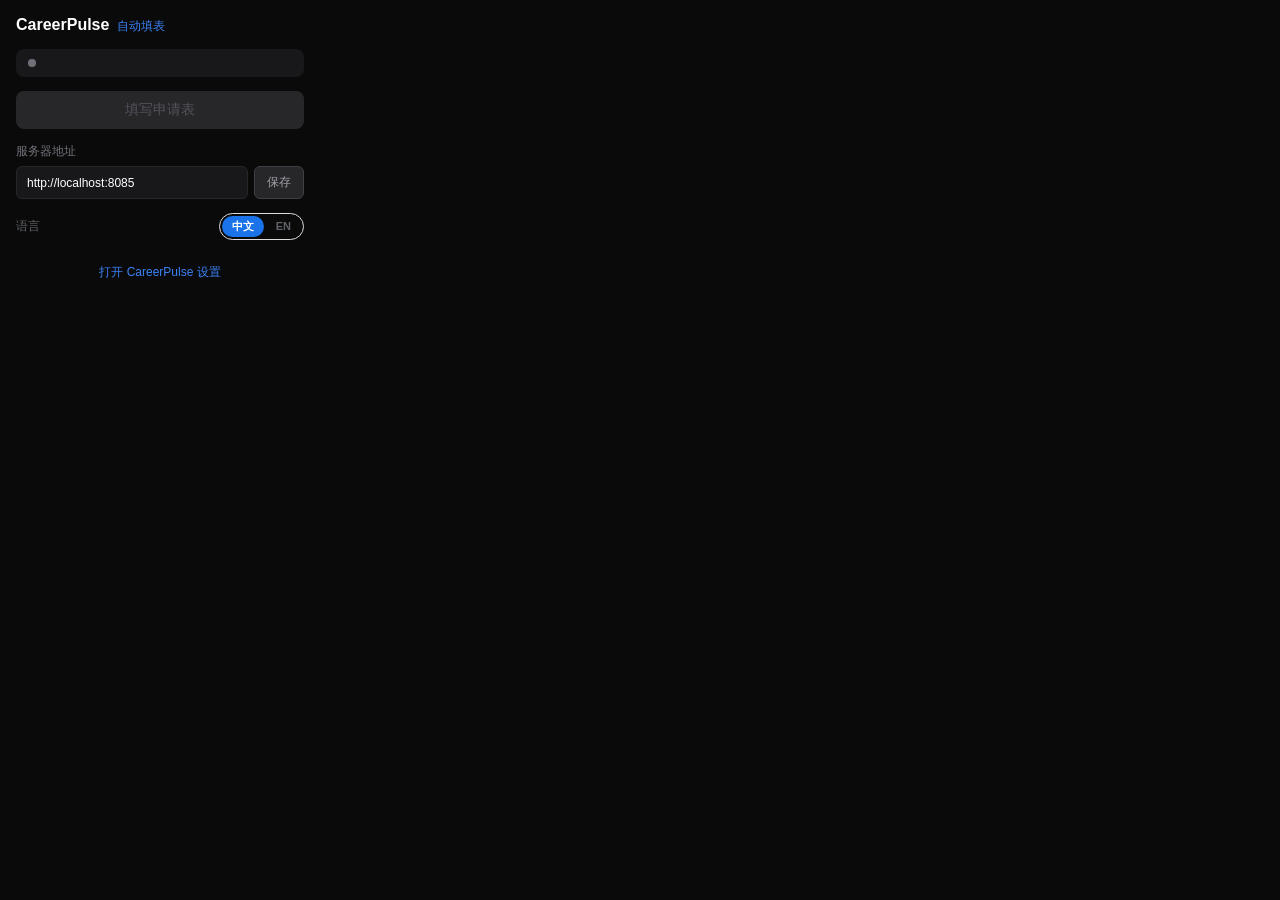
==== extension/popup.html @ a388ce66 "i18n: add Chrome extension i18n, guardrails and layout fixes Extension - extension/i18n.js: same t()" ====
<!DOCTYPE html>
<html lang="zh-CN">
<head>
  <meta charset="UTF-8">
  <meta name="viewport" content="width=device-width, initial-scale=1.0">
  <link rel="stylesheet" href="popup.css">
  <title>CareerPulse AutoFill</title>
</head>
<body>
  <div class="popup">
    <div class="header">
      <h1>CareerPulse</h1>
      <span class="subtitle" data-i18n="popup.subtitle"></span>
    </div>

    <div class="status-row">
      <span class="status-dot" id="statusDot"></span>
      <span class="status-text" id="statusText"></span>
    </div>

    <button class="btn-primary" id="fillBtn" disabled data-i18n="popup.fillApplication"></button>

    <div class="settings-section">
      <label for="serverUrl" data-i18n="popup.serverUrl"></label>
      <div class="input-row">
        <input type="text" id="serverUrl" value="http://localhost:8085" spellcheck="false">
        <button class="btn-small" id="saveUrlBtn" data-i18n="actions.save"></button>
      </div>
    </div>

    <div class="language-row">
      <span class="language-label" data-i18n="nav.language"></span>
      <div id="lang-switch" class="lang-switch" role="group" data-i18n-aria-label="nav.languageSwitcher">
        <button type="button" class="lang-option" data-lang="zh-CN" data-i18n="nav.languageZh" aria-pressed="true"></button>
        <button type="button" class="lang-option" data-lang="en" data-i18n="nav.languageEn" aria-pressed="false"></button>
      </div>
    </div>

    <a class="settings-link" id="settingsLink" href="#" data-i18n="popup.openSettings"></a>
  </div>

  <script src="i18n.js"></script>
  <script src="locales/common.js"></script>
  <script src="locales/extension.js"></script>
  <script src="error-messages.js"></script>
  <script src="popup.js"></script>
</body>
</html>
---- extension/popup.css ----
* {
  margin: 0;
  padding: 0;
  box-sizing: border-box;
}

body {
  width: 320px;
  font-family: -apple-system, BlinkMacSystemFont, 'Segoe UI', Roboto, sans-serif;
  background: #0a0a0a;
  color: #fff;
}

.popup {
  padding: 16px;
  display: flex;
  flex-direction: column;
  gap: 14px;
}

.header {
  display: flex;
  align-items: baseline;
  gap: 8px;
}

.header h1 {
  font-size: 16px;
  font-weight: 600;
  color: #fff;
}

.header .subtitle {
  font-size: 12px;
  color: #3b82f6;
  font-weight: 500;
}

.status-row {
  display: flex;
  align-items: center;
  gap: 8px;
  padding: 10px 12px;
  background: #18181b;
  border-radius: 8px;
}

.status-dot {
  width: 8px;
  height: 8px;
  border-radius: 50%;
  background: #71717a;
  flex-shrink: 0;
}

.status-dot.connected {
  background: #22c55e;
  box-shadow: 0 0 6px #22c55e80;
}

.status-dot.disconnected {
  background: #ef4444;
  box-shadow: 0 0 6px #ef444480;
}

.status-text {
  font-size: 13px;
  color: #a1a1aa;
}

.btn-primary {
  background: #3b82f6;
  color: #fff;
  border: none;
  border-radius: 8px;
  padding: 10px 16px;
  font-size: 14px;
  font-weight: 500;
  cursor: pointer;
  transition: background 0.15s;
}

.btn-primary:hover:not(:disabled) {
  background: #2563eb;
}

.btn-primary:disabled {
  background: #27272a;
  color: #52525b;
  cursor: not-allowed;
}

.settings-section {
  display: flex;
  flex-direction: column;
  gap: 6px;
}

.settings-section label {
  font-size: 12px;
  color: #71717a;
  font-weight: 500;
}

.input-row {
  display: flex;
  gap: 6px;
}

.input-row input {
  flex: 1;
  background: #18181b;
  border: 1px solid #27272a;
  border-radius: 6px;
  padding: 7px 10px;
  color: #fff;
  font-size: 12px;
  outline: none;
}

.input-row input:focus {
  border-color: #3b82f6;
}

.btn-small {
  background: #27272a;
  color: #a1a1aa;
  border: 1px solid #3f3f46;
  border-radius: 6px;
  padding: 7px 12px;
  font-size: 12px;
  cursor: pointer;
  white-space: nowrap;
}

.btn-small:hover {
  background: #3f3f46;
  color: #fff;
}

.settings-link {
  font-size: 12px;
  color: #3b82f6;
  text-decoration: none;
  text-align: center;
}

.settings-link:hover {
  text-decoration: underline;
}


/* === Language switcher === */
.language-row {
  display: flex;
  align-items: center;
  justify-content: space-between;
  margin-bottom: 10px;
}

.language-label {
  font-size: 12px;
  color: #5f6368;
}

.lang-switch {
  display: inline-flex;
  gap: 2px;
  padding: 2px;
  border: 1px solid #dadce0;
  border-radius: 9999px;
}

.lang-option {
  appearance: none;
  border: none;
  background: transparent;
  color: #5f6368;
  font-size: 11px;
  font-weight: 600;
  line-height: 1;
  padding: 5px 10px;
  border-radius: 9999px;
  cursor: pointer;
  white-space: nowrap;
}

.lang-option:hover {
  background: #f1f3f4;
}

.lang-option[aria-pressed="true"] {
  background: #1a73e8;
  color: #fff;
}
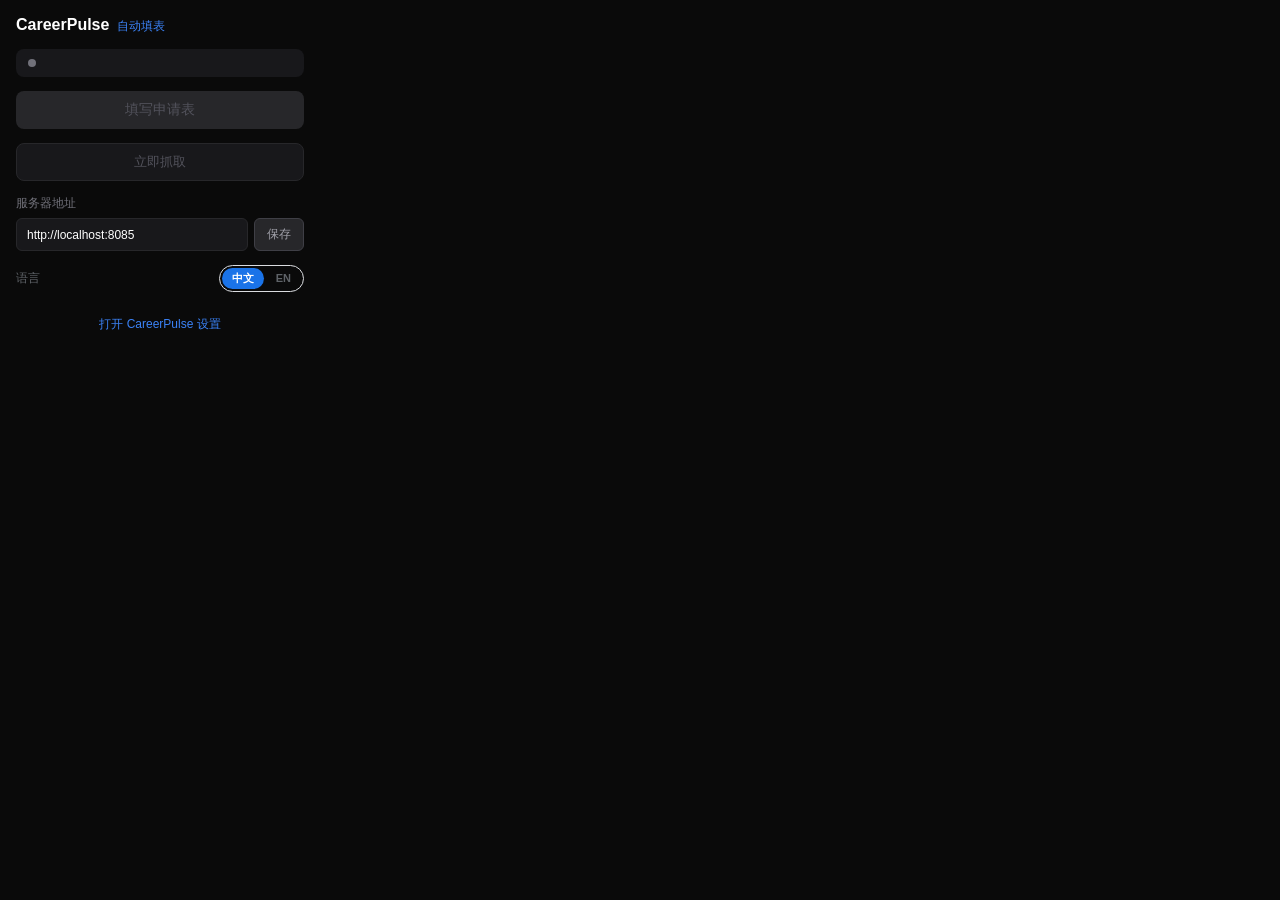
==== commit 31d5f592: "Extension: capture BOSS jobs in place and float the panel on job boards 采集与回传 - boss-page-bridge.js（" ====
--- a/extension/popup.html
+++ b/extension/popup.html
@@ -19,6 +19,10 @@
     </div>
 
     <button class="btn-primary" id="fillBtn" disabled data-i18n="popup.fillApplication"></button>
+    <p class="fill-hint" id="fillHint" role="status" hidden></p>
+
+    <button class="btn-secondary" id="captureBtn" disabled data-i18n="popup.captureNow" data-i18n-title="popup.captureNowLabel" data-i18n-aria-label="popup.captureNowLabel"></button>
+    <p class="capture-result" id="captureResult" role="status" hidden></p>
 
     <div class="settings-section">
       <label for="serverUrl" data-i18n="popup.serverUrl"></label>
--- a/extension/popup.css
+++ b/extension/popup.css
@@ -88,6 +88,53 @@
   background: #27272a;
   color: #52525b;
   cursor: not-allowed;
+}
+
+.btn-secondary {
+  background: #18181b;
+  color: #e4e4e7;
+  border: 1px solid #3f3f46;
+  border-radius: 8px;
+  padding: 9px 16px;
+  font-size: 13px;
+  font-weight: 500;
+  cursor: pointer;
+  transition: background 0.15s, border-color 0.15s;
+}
+
+.btn-secondary:hover:not(:disabled) {
+  background: #27272a;
+  border-color: #52525b;
+}
+
+.btn-secondary:disabled {
+  background: #18181b;
+  color: #52525b;
+  border-color: #27272a;
+  cursor: not-allowed;
+}
+
+/* 置灰「填写申请表」时说明原因：和页面上的常驻面板用同一句文案 */
+.fill-hint {
+  font-size: 12px;
+  line-height: 1.4;
+  color: #a1a1aa;
+  margin-top: -6px;
+}
+
+/* 抓取结果回显（成功/失败），正文短句，与按钮共用同一列 */
+.capture-result {
+  font-size: 12px;
+  line-height: 1.4;
+  color: #a1a1aa;
+}
+
+.capture-result.success {
+  color: #22c55e;
+}
+
+.capture-result.error {
+  color: #f87171;
 }
 
 .settings-section {
